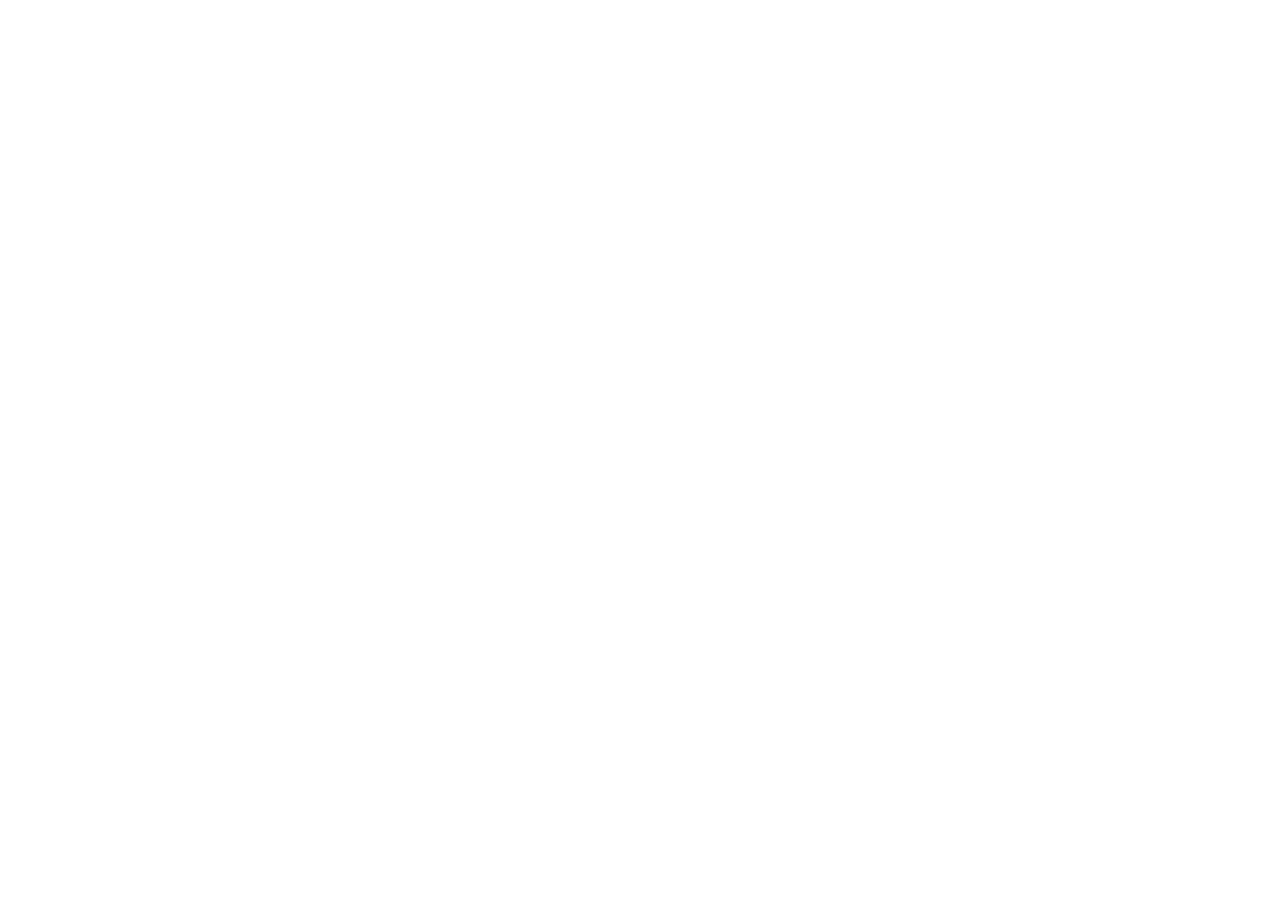
==== about.html @ 07c23fae "Header Styling and Nav Menu Start" ====
<!DOCTYPE html>
<html lang="en">
  <head>
    <meta charset="UTF-8" />
    <meta name="viewport" content="width=device-width, initial-scale=1.0" />
    <meta http-equiv="X-UA-Compatible" content="ie=edge" />
    <title>About Us</title>
  </head>
  <body></body>
</html>
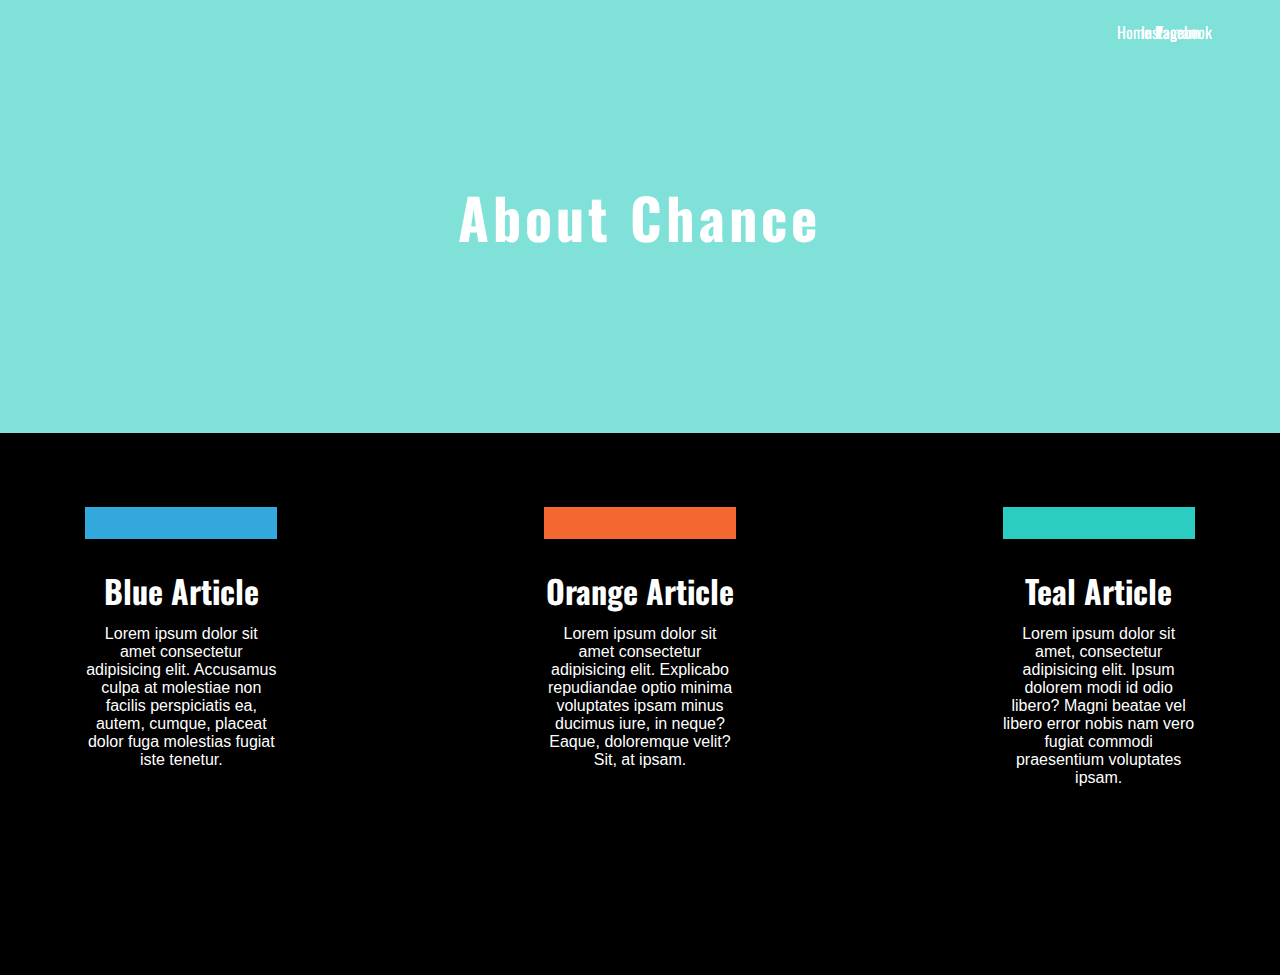
==== commit 852e68c2: "About Page" ====
--- a/about.html
+++ b/about.html
@@ -4,7 +4,55 @@
     <meta charset="UTF-8" />
     <meta name="viewport" content="width=device-width, initial-scale=1.0" />
     <meta http-equiv="X-UA-Compatible" content="ie=edge" />
-    <title>About Us</title>
+    <link rel="stylesheet" href="./css/animate.css" />
+    <link rel="stylesheet" href="css/main.css" />
+    <link
+      href="https://fonts.googleapis.com/css?family=Oswald&display=swap"
+      rel="stylesheet"
+    />
+    <title>About Me</title>
   </head>
-  <body></body>
+  <body>
+    <header>
+      <div class="container">
+        <a href="http://facebook.com" class="fb">Facebook</a>
+        <a href="http://instagram.com" class="ig">Instagram</a>
+        <a href="./index.html" class="ab">Home Page</a>
+        <h1 class="welcome-text">
+          About Chance
+        </h1>
+      </div>
+    </header>
+    <main>
+      <div class="container">
+        <div class="blue-bar"></div>
+        <h1 class="blue-header">
+          <a href="bacon-blue.html" target="_blank">Blue Article</a>
+        </h1>
+        <p class="blue-p">
+          Lorem ipsum dolor sit amet consectetur adipisicing elit. Accusamus
+          culpa at molestiae non facilis perspiciatis ea, autem, cumque, placeat
+          dolor fuga molestias fugiat iste tenetur.
+        </p>
+        <div class="orange-bar"></div>
+        <h1 class="orange-header">
+          <a href="bacon-orange.html" target="_blank">Orange Article</a>
+        </h1>
+        <p class="orange-p">
+          Lorem ipsum dolor sit amet consectetur adipisicing elit. Explicabo
+          repudiandae optio minima voluptates ipsam minus ducimus iure, in
+          neque? Eaque, doloremque velit? Sit, at ipsam.
+        </p>
+        <div class="teal-bar"></div>
+        <h1 class="teal-header">
+          <a href="bacon-Teal.html" target="_blank">Teal Article</a>
+        </h1>
+        <p class="teal-p">
+          Lorem ipsum dolor sit amet, consectetur adipisicing elit. Ipsum
+          dolorem modi id odio libero? Magni beatae vel libero error nobis nam
+          vero fugiat commodi praesentium voluptates ipsam.
+        </p>
+      </div>
+    </main>
+  </body>
 </html>
--- a/css/main.css
+++ b/css/main.css
@@ -0,0 +1,176 @@
+* {
+  box-sizing: border-box;
+  margin: 0;
+  padding: 0;
+}
+
+header .container {
+  display: grid;
+  grid-template-columns: repeat(3, 1fr);
+  background: rgba(43, 205, 192, 0.6);
+  height: 27.05rem;
+}
+
+main .container {
+  display: grid;
+  grid-template-columns: repeat(3, 1fr);
+  grid-template-rows: repeat(3, 1fr);
+  grid-column-gap: 6rem;
+  background: #000;
+  color: #fff;
+  height: 33.91rem;
+}
+
+a {
+  text-decoration: none;
+  color: #fff;
+  font-family: "Oswald", sans-serif;
+  margin-top: 1.25rem;
+}
+
+a:hover {
+  color: #2a857a;
+}
+
+.fb {
+  grid-column: 3;
+  grid-row: 1;
+  justify-self: start;
+  margin-left: 19rem;
+}
+
+.ig {
+  grid-column: 3;
+  grid-row: 1;
+  justify-self: center;
+  margin-left: 13rem;
+}
+
+.ab {
+  grid-column: 3;
+  grid-row: 1;
+  justify-self: end;
+  margin-right: 6rem;
+}
+
+.container .welcome-text {
+  grid-column: 2 / span 1;
+  justify-self: center;
+  align-self: center;
+  font-family: "Oswald", sans-serif;
+  text-align: center;
+  font-size: 3.5rem;
+  color: #fff;
+  letter-spacing: 0.25rem;
+  color: #fff;
+  animation-name: example;
+  animation-duration: 4s;
+  animation-iteration-count: infinite;
+}
+
+@keyframes example {
+  from {
+    color: #f46731;
+  }
+  to {
+    color: #33a8dd;
+  }
+}
+
+.blue-bar {
+  grid-column: 1;
+  grid-row: 1;
+  justify-self: center;
+  align-self: center;
+  background: #33a8dd;
+  width: 12rem;
+  height: 2rem;
+  transition: width 300ms ease-in-out, height 300ms ease-in-out;
+}
+
+.blue-bar:hover {
+  width: 100px;
+  height: 70px;
+}
+
+.container .blue-header {
+  grid-column: 1;
+  grid-row: 1;
+  justify-self: center;
+  align-self: end;
+  font-family: "Segoe UI", Tahoma, Geneva, Verdana, sans-serif;
+  transform: rotate(360deg);
+}
+
+.container .blue-p {
+  font-family: "Segoe UI", Tahoma, Geneva, Verdana, sans-serif;
+  text-align: center;
+  justify-self: center;
+  margin-top: 1.25vh;
+  width: 15vw;
+}
+
+.orange-bar {
+  grid-column: 2;
+  grid-row: 1;
+  justify-self: center;
+  align-self: center;
+  background: #f46731;
+  width: 12rem;
+  height: 2rem;
+}
+
+.container .orange-header {
+  grid-column: 2;
+  grid-row: 1;
+  justify-self: center;
+  align-self: end;
+  font-family: "Segoe UI", Tahoma, Geneva, Verdana, sans-serif;
+}
+
+.container .orange-p {
+  font-family: "Segoe UI", Tahoma, Geneva, Verdana, sans-serif;
+  text-align: center;
+  justify-self: center;
+  margin-top: 1.25vh;
+  width: 15vw;
+}
+
+.teal-bar {
+  grid-column: 3;
+  grid-row: 1;
+  justify-self: center;
+  align-self: center;
+  background: #2bcdc0;
+  width: 12rem;
+  height: 2rem;
+}
+
+.container .teal-header {
+  grid-column: 3;
+  grid-row: 1;
+  justify-self: center;
+  align-self: end;
+  font-family: "Segoe UI", Tahoma, Geneva, Verdana, sans-serif;
+}
+
+.container .teal-p {
+  font-family: "Segoe UI", Tahoma, Geneva, Verdana, sans-serif;
+  text-align: center;
+  justify-self: center;
+  margin-top: 1.25vh;
+  width: 15vw;
+}
+
+@media (max-width: 576px) {
+  body {
+    display: grid;
+    width: 100%;
+    grid-template-areas:
+      "header"
+      "main";
+  }
+}
+
+@media (min-width: 992px) {
+}
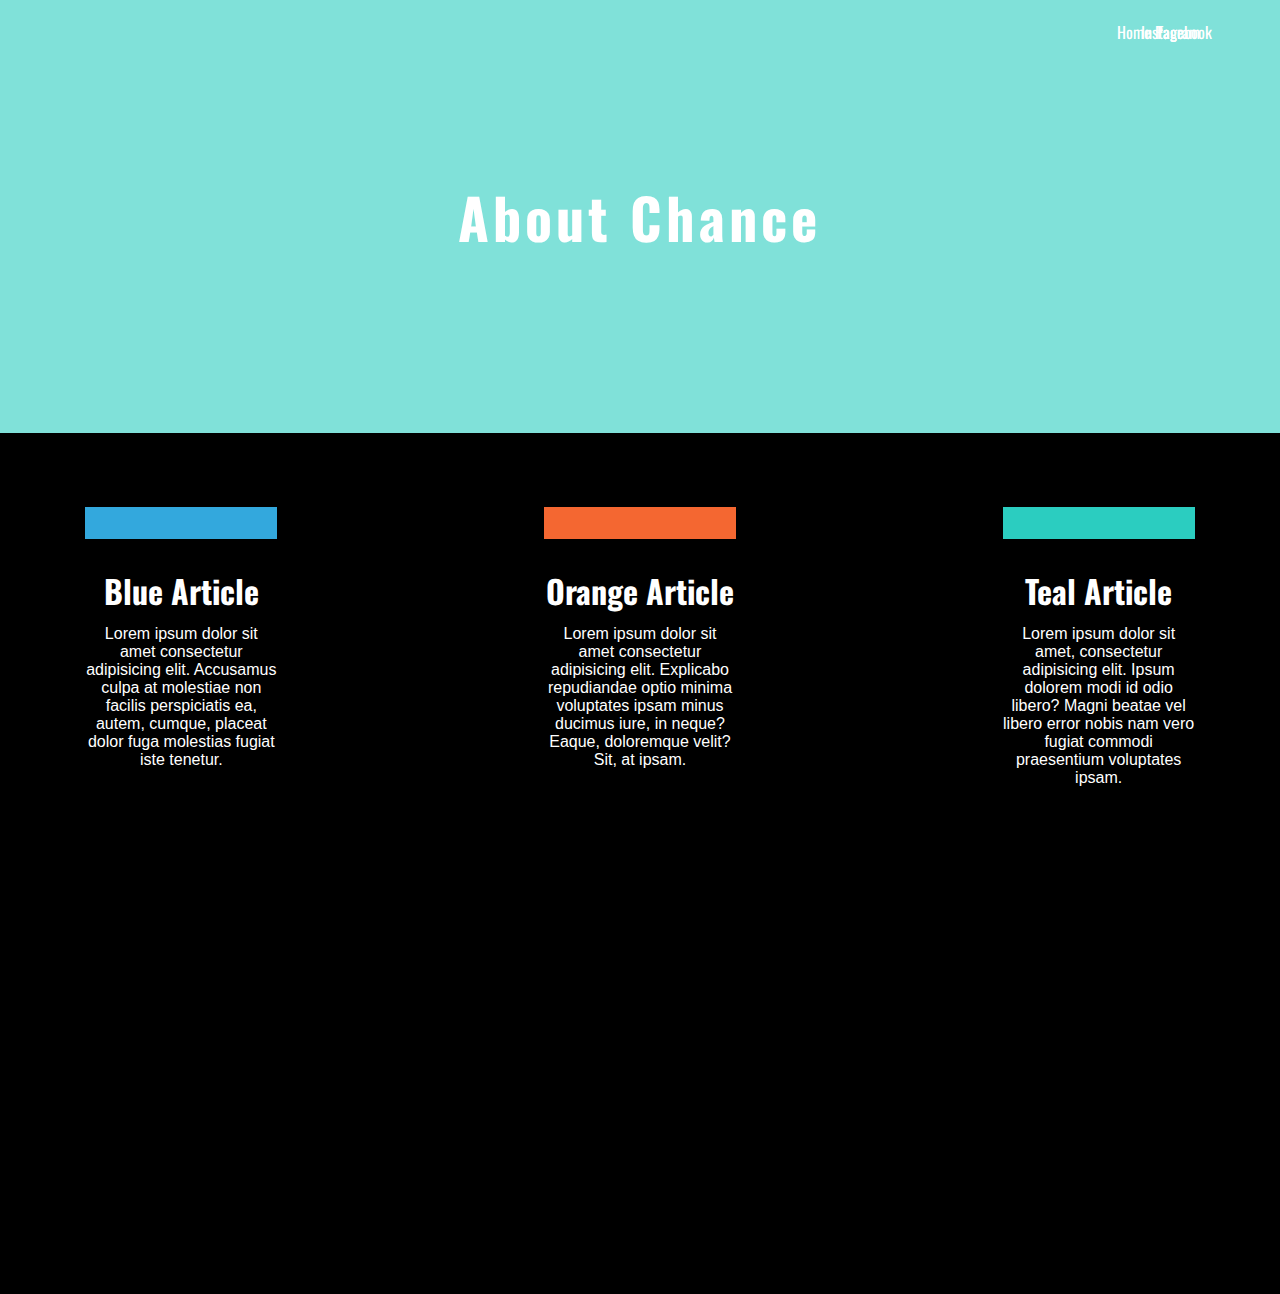
==== commit e6f354ef: "Completed Project With Exception Of Responsiveness" ====
--- a/about.html
+++ b/about.html
@@ -52,7 +52,18 @@
           dolorem modi id odio libero? Magni beatae vel libero error nobis nam
           vero fugiat commodi praesentium voluptates ipsam.
         </p>
+    </main>
+    <div class="container">
+      <div class="jsvid">
+        <iframe
+          width="560"
+          height="315"
+          src="https://www.youtube.com/embed/hdI2bqOjy3c"
+          frameborder="0"
+          allow="accelerometer; autoplay; encrypted-media; gyroscope; picture-in-picture"
+          allowfullscreen
+        ></iframe>
       </div>
-    </main>
+    </div>
   </body>
 </html>
--- a/css/main.css
+++ b/css/main.css
@@ -162,15 +162,13 @@
   width: 15vw;
 }
 
-@media (max-width: 576px) {
-  body {
-    display: grid;
-    width: 100%;
-    grid-template-areas:
-      "header"
-      "main";
-  }
+.container {
+  display: grid;
+  grid-template-columns: repeat(3, 1fr);
+  background: #000;
 }
 
-@media (min-width: 992px) {
+.jsvid {
+  grid-column: 2;
+  justify-self: center;
 }
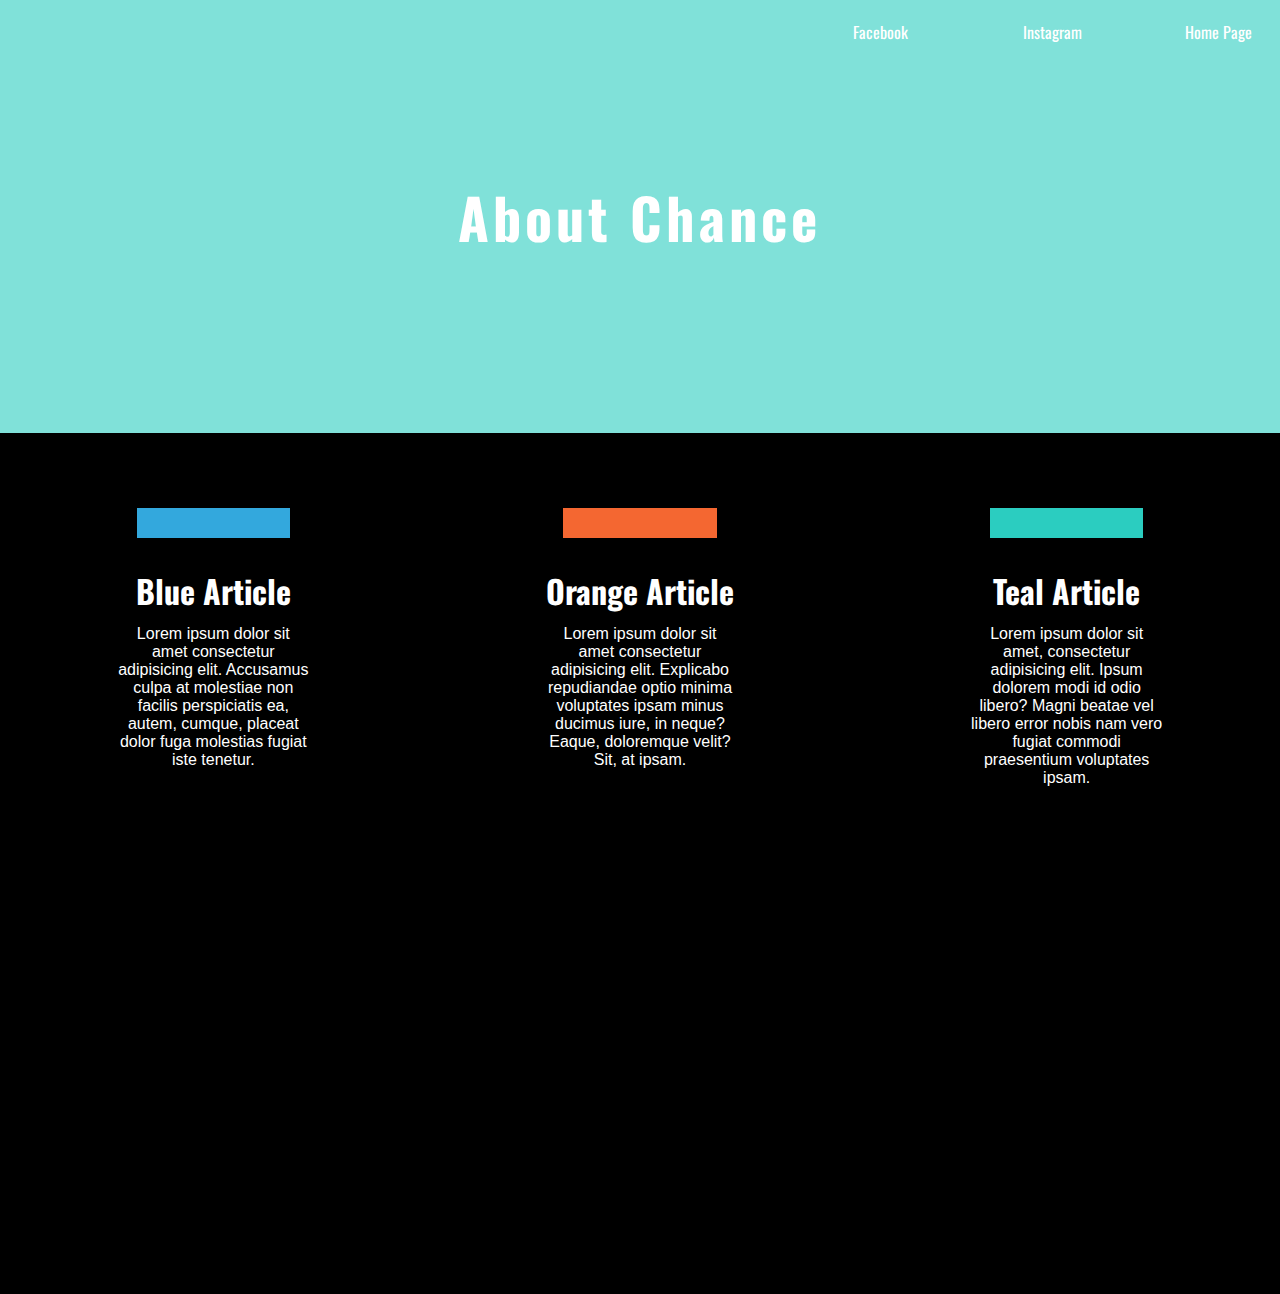
==== commit 0a7add1e: "Fix links" ====
--- a/about.html
+++ b/about.html
@@ -45,7 +45,7 @@
         </p>
         <div class="teal-bar"></div>
         <h1 class="teal-header">
-          <a href="bacon-Teal.html" target="_blank">Teal Article</a>
+          <a href="bacon-teal.html" target="_blank">Teal Article</a>
         </h1>
         <p class="teal-p">
           Lorem ipsum dolor sit amet, consectetur adipisicing elit. Ipsum
--- a/css/main.css
+++ b/css/main.css
@@ -8,24 +8,30 @@
   display: grid;
   grid-template-columns: repeat(3, 1fr);
   background: rgba(43, 205, 192, 0.6);
-  height: 27.05rem;
+  min-height: 27.05rem;
+}
+
+header a {
+  text-decoration: none;
+  color: #fff;
+  font-family: "Oswald", sans-serif;
+  margin-top: 1.25rem;
+  margin-right: 1.75rem;
 }
 
 main .container {
   display: grid;
   grid-template-columns: repeat(3, 1fr);
   grid-template-rows: repeat(3, 1fr);
-  grid-column-gap: 6rem;
   background: #000;
   color: #fff;
-  height: 33.91rem;
-}
-
-a {
+  min-height: 33.91rem;
+}
+
+main a {
   text-decoration: none;
   color: #fff;
   font-family: "Oswald", sans-serif;
-  margin-top: 1.25rem;
 }
 
 a:hover {
@@ -36,21 +42,18 @@
   grid-column: 3;
   grid-row: 1;
   justify-self: start;
-  margin-left: 19rem;
 }
 
 .ig {
   grid-column: 3;
   grid-row: 1;
   justify-self: center;
-  margin-left: 13rem;
 }
 
 .ab {
   grid-column: 3;
   grid-row: 1;
   justify-self: end;
-  margin-right: 6rem;
 }
 
 .container .welcome-text {
@@ -83,8 +86,8 @@
   justify-self: center;
   align-self: center;
   background: #33a8dd;
-  width: 12rem;
-  height: 2rem;
+  width: 12vw;
+  height: 3.3vh;
   transition: width 300ms ease-in-out, height 300ms ease-in-out;
 }
 
@@ -116,8 +119,8 @@
   justify-self: center;
   align-self: center;
   background: #f46731;
-  width: 12rem;
-  height: 2rem;
+  width: 12vw;
+  height: 3.3vh;
 }
 
 .container .orange-header {
@@ -142,8 +145,8 @@
   justify-self: center;
   align-self: center;
   background: #2bcdc0;
-  width: 12rem;
-  height: 2rem;
+  width: 12vw;
+  height: 3.3vh;
 }
 
 .container .teal-header {
@@ -172,3 +175,70 @@
   grid-column: 2;
   justify-self: center;
 }
+
+/* Media Queries */
+
+@media (max-width: 1010px) {
+  header a {
+    font-size: 16px;
+  }
+
+  .fb {
+    grid-column: 2;
+    grid-row: 1;
+    justify-self: start;
+  }
+
+  .ig {
+    grid-column: 2;
+    grid-row: 1;
+    justify-self: center;
+  }
+
+  .ab {
+    grid-column: 2;
+    grid-row: 1;
+    justify-self: end;
+  }
+
+  .container .welcome-text {
+    grid-column: 2 / span 1;
+    justify-self: center;
+    align-self: center;
+    font-family: "Oswald", sans-serif;
+    font-size: 4.5rem;
+    color: #fff;
+    letter-spacing: 0.15rem;
+    color: #fff;
+    animation-name: example;
+    animation-duration: 4s;
+    animation-iteration-count: infinite;
+  }
+
+  .container .blue-p {
+    display: block;
+    font-family: "Segoe UI", Tahoma, Geneva, Verdana, sans-serif;
+    width: 100%;
+    font-size: 13px;
+  }
+
+  .container .orange-header {
+    font-family: "Segoe UI", Tahoma, Geneva, Verdana, sans-serif;
+  }
+
+  .container .orange-p {
+    font-family: "Segoe UI", Tahoma, Geneva, Verdana, sans-serif;
+    width: 100%;
+    font-size: 13px;
+  }
+
+  .container .teal-p {
+    font-family: "Segoe UI", Tahoma, Geneva, Verdana, sans-serif;
+    width: 100%;
+    font-size: 13px;
+  }
+
+  h1 a {
+    font-size: 25px;
+  }
+}
